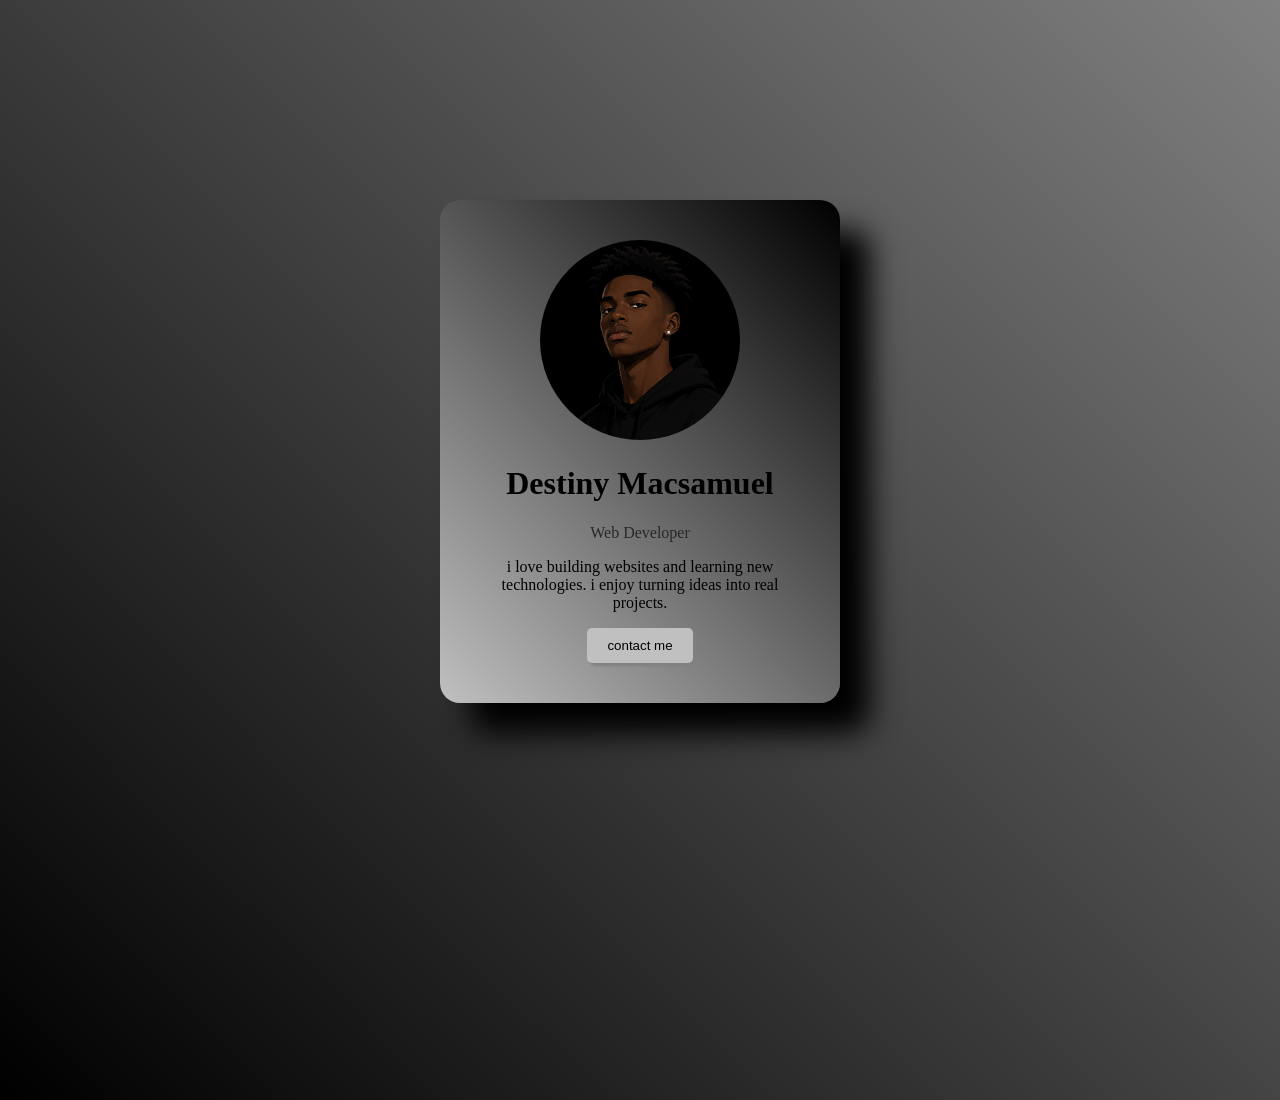
==== ass.html @ 63f2a07a "first commit" ====
<!DOCTYPE html>
<html lang="en">
<head>
    <meta charset="UTF-8">
    <meta name="viewport" content="width=device-width, initial-scale=1.0">
    <title>Document</title>
    <style>
        div:hover {
            transform: scale(1.05);
            transition: transform 0.3s ease-in-out;
            box-shadow: 10px 10px 20px black;
        }
        img:hover {
            transform: scale(1.05);
            transition: transform 0.3s ease-in-out;
            box-shadow: 5px 5px 10px grey;
        }
        button {
            background: silver;
            color: black;
            border: none;
            padding: 10px 20px;
            cursor: pointer;
            box-shadow: 3px 3px 3px grey;
            border-radius: 5px;
        }
        button:hover {
            background-color: black;
            color: silver;
        }   
    </style>
</head>
<body style="background: linear-gradient(45deg, black, grey); background-size: cover; background-position: center; width: 100%; height: 100vh; overflow: hidden; margin: 0;">
    <div style="text-align: center; background: linear-gradient(45deg, silver, black); padding: 40px; margin: 200px; width: 25%; margin-left: auto; margin-right: auto; margin-bottom: 200px; box-shadow: 30px 30px 30px black; border-radius: 20px;">
        <img src="images/profile.PNG" alt="profile picture" width="200" height="200" style="border-radius: 50%;">
        <h1>Destiny Macsamuel</h1>
        <p style="color: rgb(41, 40, 40);">Web Developer</p>
        <p>i love building websites and learning new technologies. i enjoy turning ideas into real projects.</p>
        <button>contact me</button>

    </div>
</body>
</html>
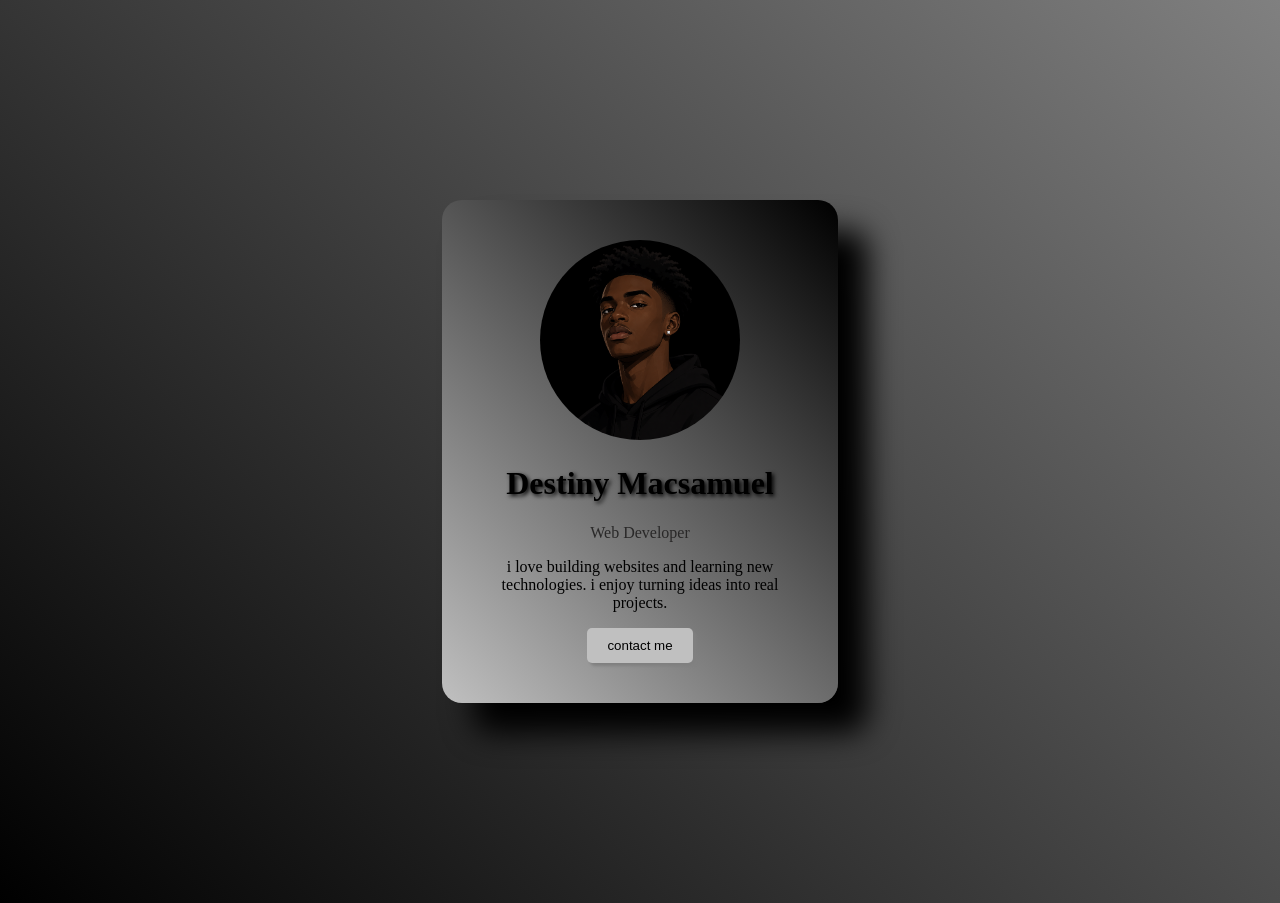
==== commit 1cb099ae: "add codeschool files" ====
--- a/ass.html
+++ b/ass.html
@@ -28,10 +28,13 @@
             background-color: black;
             color: silver;
         }   
+        h1{
+            text-shadow: 2px 2px 4px black;
+        }
     </style>
 </head>
-<body style="background: linear-gradient(45deg, black, grey); background-size: cover; background-position: center; width: 100%; height: 100vh; overflow: hidden; margin: 0;">
-    <div style="text-align: center; background: linear-gradient(45deg, silver, black); padding: 40px; margin: 200px; width: 25%; margin-left: auto; margin-right: auto; margin-bottom: 200px; box-shadow: 30px 30px 30px black; border-radius: 20px;">
+<body style="background: linear-gradient(45deg, black, grey); background-size: cover;">
+    <div style="text-align: center; background: linear-gradient(45deg, silver, black); padding: 40px; margin: 200px; width: 25%; margin-left: auto; margin-right: auto; box-shadow: 30px 30px 30px black; border-radius: 20px; background-position: fixed;">
         <img src="images/profile.PNG" alt="profile picture" width="200" height="200" style="border-radius: 50%;">
         <h1>Destiny Macsamuel</h1>
         <p style="color: rgb(41, 40, 40);">Web Developer</p>
